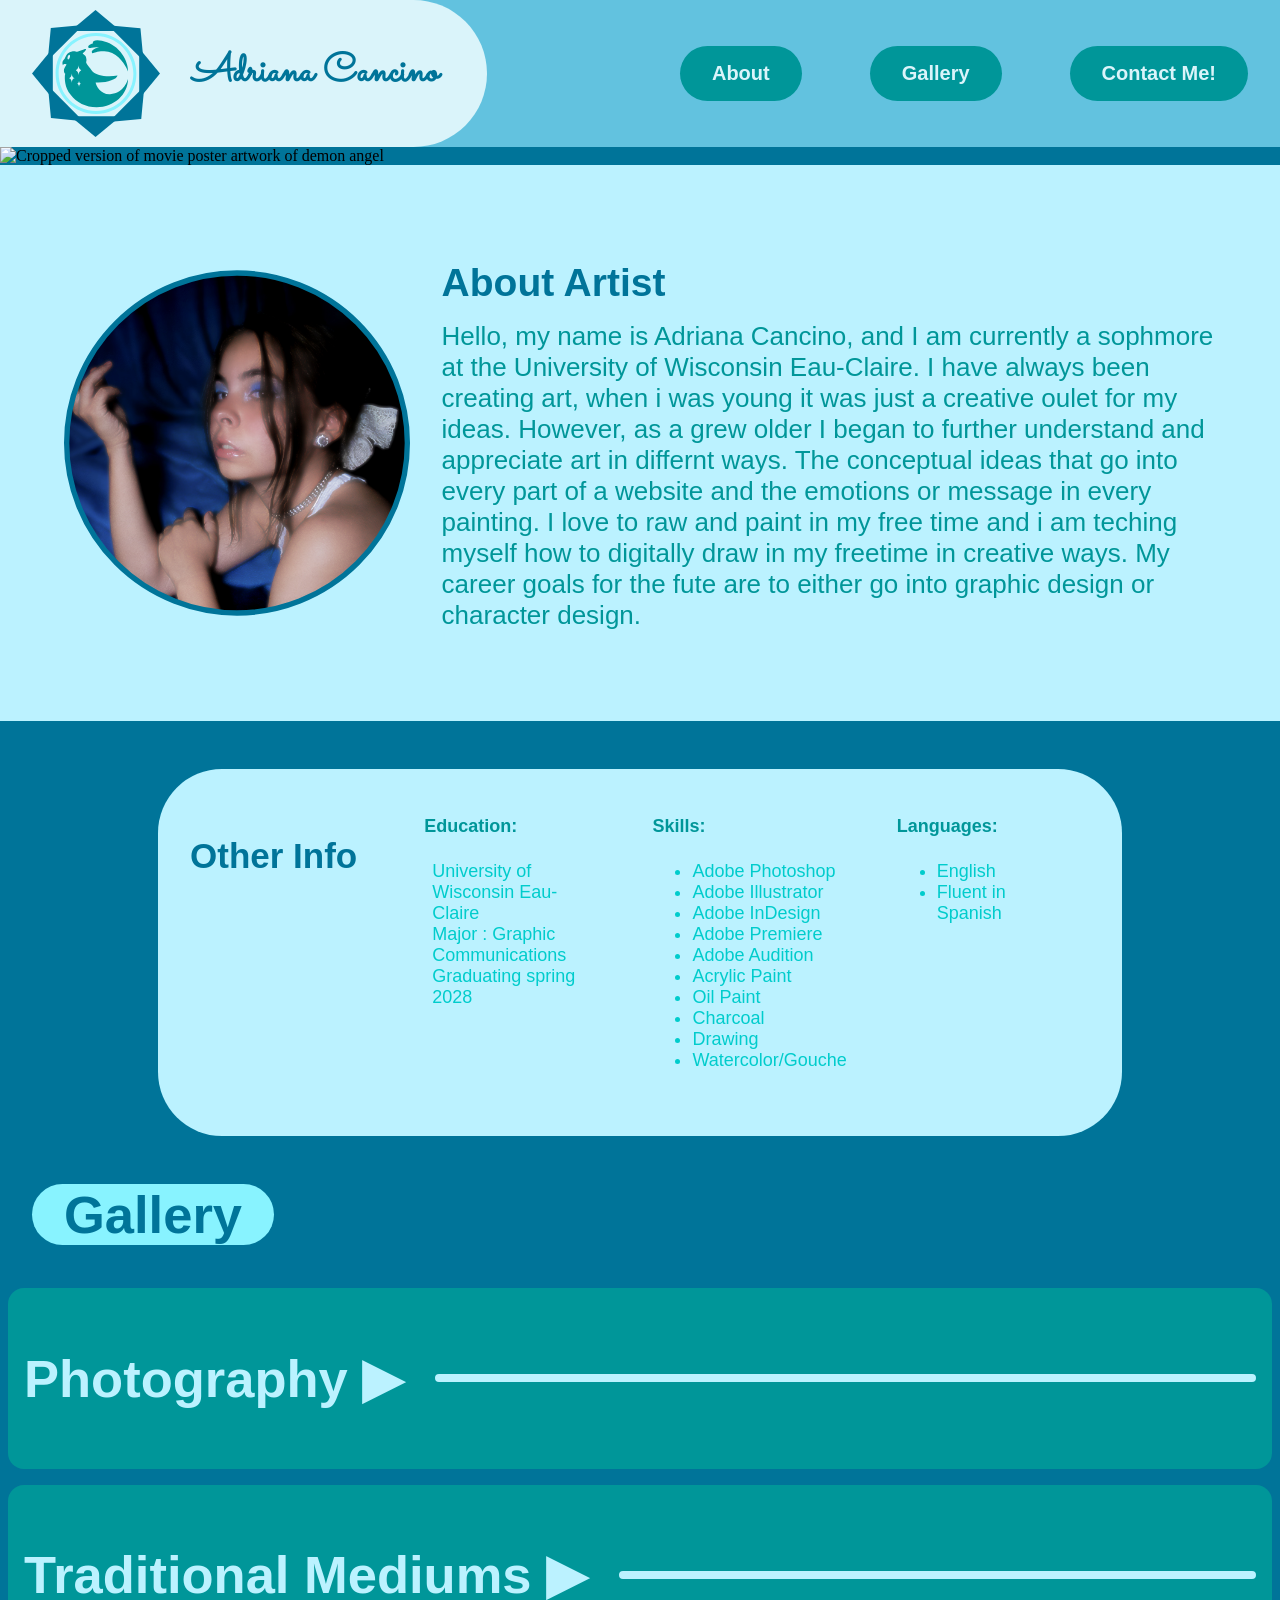
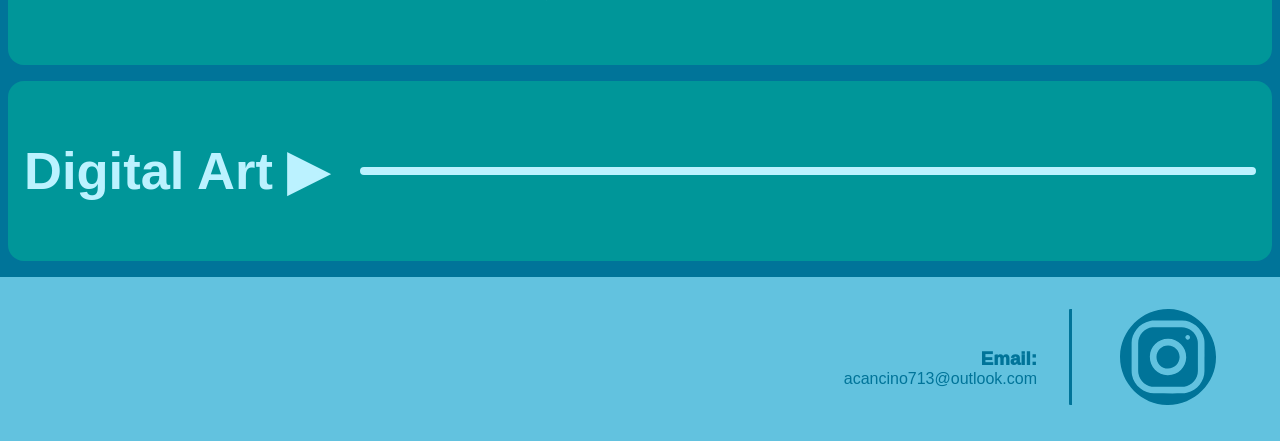
==== index.html @ 5047eadb "Portfolio comment" ====
<!DOCTYPE html>
<html lang="en">
<head>
    <meta charset="UTF-8">
    <meta name="viewport" content="width=device-width, initial-scale=1.0">
    <title>My Portfolio | Adriana Cancino</title>
    <link rel="stylesheet" href="styles.css">
    <link rel="stylesheet" href="https://use.typekit.net/uku6aar.css">
    <link rel="preconnect" href="https://fonts.googleapis.com">
    <link rel="preconnect" href="https://fonts.gstatic.com" crossorigin>
    <link href="https://fonts.googleapis.com/css2?family=Sacramento&display=swap" rel="stylesheet">
    <link href="https://fonts.googleapis.com/css2?family=Fascinate&display=swap" rel="stylesheet">
    <link href="https://fonts.cdnfonts.com/css/bauhaus-93" rel="stylesheet">
    <script src="scripts.js"></script>
    <link rel="icon" type="image/png" href="/favicon-96x96.png" sizes="96x96"><!--Add Images in each link href for the favicons. For example href="Images/favicon-96x96.png"-->
    <link rel="icon" type="image/svg+xml" href="/favicon.svg">
    <link rel="shortcut icon" href="/favicon.ico">
    <link rel="apple-touch-icon" sizes="180x180" href="/apple-touch-icon.png">
    <meta name="apple-mobile-web-app-title" content="AC |Portfolio">
    <link rel="manifest" href="/site.webmanifest">
</head>
<body>
   <header>
        <div class="title">
            <img src="Images/CancinoA_CS-318_Portfolio_logo.svg" alt="Logo of owl and sparkles">
            <h1>Adriana Cancino</h1>
        </div>
        <div class="hamburger" onclick="toggleNav()">
            <hr>
            <hr>
            <hr>
        </div>
        <nav class="toggle-nav">
            <a href="#about">About</a>
            <a href="#gallery">Gallery</a>
            <a href="#contact">Contact Me!</a>
        </nav>
   </header>
    <main>
        <img src="Images/Asset1.svg" alt="Cropped version of movie poster artwork of demon angel" class="angel">
        <section class="about" id="about">
            <img src="Images/Asset3.svg" alt="picture of adriana that has a blue border">
            <div class="text">
                <h2>About Artist</h2>
                <p>
                Hello, my name is Adriana Cancino, and I am currently a sophmore at the University of Wisconsin Eau-Claire. I have always been creating    
                art, when i was young it was just a creative oulet for my ideas. However, as a grew older I began to further understand and appreciate art 
                in differnt ways. The conceptual ideas that go into every part of a website and the emotions or message in every painting. I love to raw 
                and paint in my free time and i am teching myself how to digitally draw in my freetime in creative ways. My career goals for the fute are  
                to either go into graphic design or character design.
                </p>
            </div>
        </section>
        <section class="other-info">
            <h3>Other Info</h3>
            <div class="education">
                <h4>Education:</h4>
                <ul>
                    <li>University of Wisconsin Eau-Claire</li>
                    <li>Major : Graphic Communications</li>
                    <li>Graduating spring 2028</li>
                </ul>
            </div>
            <div class="skills">
                <h4>Skills:</h4>
                <ul>
                    <li>Adobe Photoshop</li>
                    <li>Adobe Illustrator</li>
                    <li>Adobe InDesign</li>
                    <li>Adobe Premiere</li>
                    <li>Adobe Audition</li>
                    <li>Acrylic Paint</li>
                    <li>Oil Paint</li>
                    <li>Charcoal</li>
                    <li>Drawing</li>
                    <li>Watercolor/Gouche</li>
                </ul>
            </div>
            <div class="languages">
                <h4>Languages:</h4>
                <ul>
                    <li>English</li>
                    <li>Fluent in Spanish</li>
                </ul>
            </div>
        </section>
        <section class="gallery" id="gallery">
            <h2>Gallery</h2>
        </section>
        <section class="photography">
            <div class="block">
                <h2>Photography <span>▶</span></h2>
                <div class="line"><hr></div>
            </div>
            <div class="images">
                <img src="Images/Photography/20230324_141450.jpg" alt="View from plane window of costarican shore">
                <img src="Images/Photography/20230327_062617.jpg" alt="very healthy lawn with rock trail and baby tree in tire in the frontyard of 
                costarican house">
                <img src="Images/Photography/20230328_143814.jpg" alt="cove with a bunch of green foliage growing on rocks">
                <img src="Images/Photography/20230329_190814.jpg" alt="Close up photo of pizza">
                <img src="Images/Photography/20230330_173810(0).jpg" alt="beach and a bunch of palm trees lined up">
                <img src="Images/Photography/20230330_174557.jpg" alt="sunset thats pink of the beach and some vendors around it">
                <img src="Images/Photography/20230330_191444.jpg" alt="crunchy calamari with lime and spicy seafood sauce">
                <img src="Images/Photography/20230331_103025.jpg" alt="shells on sand">
                <img src="Images/Photography/20230331_174518.jpg" alt="sunset over the rainforest horizon line">
                <img src="Images/Photography/20240120_100001.jpg" alt="another picture from airplane of ocean with a rainbow reflection">
                <img src="Images/Photography/20240315_113537(1).jpg" alt="image of a classical era room with large chandelier and red color grading">
                <img src="Images/Photography/20241227_120119.jpg" alt="Arches of a gothic style church and stianglass windows">
                <img src="Images/Photography/20250213_144303.jpg" alt="pave path on a hill with sno and sun beaming down">
                <img src="Images/Photography/20251220_211039.jpg" alt="molding on the celing on a church with blue and pink lighting">
                <img src="Images/Photography/20251220_210853.jpg" alt="the altar of the basilica with ciborioum ands blue and pink lighting">
                <img src="Images/Photography/IMG-20241226-WA0002(1).jpg" alt="beach shorline with palm tres along the coastline">
                <img src="Images/Photography/IMG_20250204_100802.jpg" alt="cutout of heart surounding a piano">
                <img src="Images/Photography/Snapchat-145222658.jpg" alt="fireworks">
                <img src="Images/Photography/20240120_100125.jpg" alt="disney world castle with blue and pink lighting in dark">
            </div>
        </section>
        <section class="traditional">
            <div class="block">
                <h2>Traditional Mediums <span>▶</span></h2>
                <div class="line"><hr></div>
            </div>
            <div class="images">
                <img src="Images/Traditional/20230821_152636.jpg" alt="watercolor painting of genshin impact characters albedo and sucrose in a room 
                together">
                <img src="Images/Traditional/20231108_100258.jpg" alt="helmet shaped crown of cds">
                <img src="Images/Traditional/20240120_132726.jpg" alt="alcoholic marker drawing ofcolorful forced perspective city scape with 2 friends in 
                forground holding hands">
                <img src="Images/Traditional/20240122_020031.jpg" alt="a painting of a child in the middle of a snowscape looking through and ice-hole 
                into a fantasy alternate reality that is pink">
                <img src="Images/Traditional/20240213_100351.jpg" alt="watercolor and gouche painting of a girl and a beta fish in galaxy water">
                <img src="Images/Traditional/20240507_094717.jpg" alt="painting of girl in a hot-air ballon looking over a fantasy forest and magical 
                river with purple mountains in background">
                <img src="Images/Traditional/20240508_100839.jpg" alt="Painting of woman in neon blue and pink lighting">
                <img src="Images/Traditional/20240508_102917.jpg" alt="watercolor painting of yujin from le sserafim">
                <img src="Images/Traditional/20240508_101902.jpg" alt="charcoal draing of point shoes">
                <img src="Images/Traditional/20240519_095734.jpg " alt="color pencil draing of girl dancing with mugical fish and bunny with bubbles and 
                star everywhere">
                <img src="Images/Traditional/20241016_133212.jpg " alt="contour drawing of leaves">
                <img src="Images/Traditional/20241023_200325.jpg " alt="charcoal draing of apple in cloth">
                <img src="Images/Traditional/20241204_115908.jpg " alt="Ink draing of still life">
                <img src="Images/Traditional/20241211_145905.jpg " alt="charcoal drawing of folded paper">
                <img src="Images/Traditional/20241211_150137.jpg " alt="Ink drawing of bone and branch">
                <img src="Images/Traditional/20241211_150317.jpg " alt="half shaded bone charcoal drawing">
                <img src="Images/Traditional/20241211_150351.jpg " alt="Ink drawing of computer mouse of cup with frog">
                <img src="Images/Traditional/20241211_150540.jpg " alt="Ink painting of apple on cloth covered box">
                <img src="Images/Traditional/20241218_094328.jpg " alt="Charcoal drawing of nutcracker with ink washed petals over lapping and ink draing 
                within">
                <img src="Images/Traditional/20250220_182425.jpg " alt="">
                <img src="Images/Traditional/20250220_182514.jpg " alt="3d model of 3-story building">
                <img src="Images/Traditional/20250313_125123.jpg " alt="ink pressed pattern stamp of flower kitties">
                <img src="Images/Traditional/20250401_165314.jpg " alt="a wooden mini-fig shelf">
                <img src="Images/Traditional/20250411_183718.jpg " alt="painting of two sides of different ladies with foliage in background">
                <img src="Images/Traditional/20250424_104701.jpg " alt="Shadow box 3d art of knight on battefiled of fallen allies">
                <img src="Images/Traditional/20250429_162530.jpg " alt="3d wood and fabric piece inspired by microoraganism">
                <img src="Images/Traditional/20250513_112856.jpg " alt="watercolor painting of girl sitting on grass blowing bubbles of chilhood 
                memories">
                <img src="Images/Traditional/20260125_153510.jpg " alt="painting on mailbox that overloks a lake from a porch with dog on it knocking over 
                a coffee mug on table">
                <img src="Images/Traditional/20260225_182454.jpg " alt="shades of black and white still life painting">
                <img src="Images/Traditional/20260303_162253.jpg " alt="painting of blue and orange still life">
                <img src="Images/Traditional/20260311_230633.jpg " alt="yellow and purple painting of still life">
                <img src="Images/Traditional/20260430_045938.jpg" alt="oil painting of image of sunset beach with palm trees lined up on beach">
            </div>
        </section>
        <section class="digital">
            <div class="block">
                <h2>Digital Art <span>▶</span></h2>
                <div class="line"><hr></div>
            </div>
            <div class="images">
                <img src="Images/Digital/Adriana_Cancino-MicroAssignment2(1).png" alt="vector self porttrait made of tiny triangle">
                <img src="Images/Digital/Cancino_Adriana_Cereal_HighRes.jpg" alt="absurd cereal box design">
                <img src="Images/Digital/Lanscapeproject-Adriana.jpg" alt="self portrait photo surounded by a ilver molded frame and flowerscape">
                <img src="Images/Digital/Movie_Poster_Background_FINAL_20250120145402.jpg" alt="demon angel movie poster with lily main character in middle">
                <img src="Images/Digital/Untitled18(1).jpg" alt="girl posing for photo with game on in background">
                <img src="Images/Digital/Untitled22_20260328142409.jpg" alt="Character sheet one with 3 chracters named simon, jack, Nori">
                <img src="Images/Digital/Untitled23_20260329184636.jpg" alt="Character sheet one with 3 chracters named jayce, louis">
                <img src="Images/Digital/Untitled23_20260427153520.jpg" alt="girl with blond hair and tanned sking with teal sweater and jeans.">
            </div>
        </section>
    </main>
   <footer class="contact" id="contact">
        <div class="email"><h3>Email:</h3><a href="mailto:acancino713@outlook.com">acancino713@outlook.com</a></div>
        <a href="https://www.instagram.com/crazy_artist713/"><img src="Images/Insta_Logo_Blue.svg" alt="Instagram"></a>
   </footer> 
</body>
</html>
---- styles.css ----
body{
    background-color: #007499;
    margin: 0;
}
main{
    padding-top: 9.2rem;
}
img{
    max-width: 100%;
}
header{
    background-color: #62c2df;
    display: flex;
    justify-content: space-between;
    position: fixed;
    width: 100%;
}
.title{
    background-color: #daf4fa;
    display: inline-flex;
    align-items: center;
    padding: .5rem 3rem .5rem 2rem ;
    border-top-right-radius: 10rem;
    border-bottom-right-radius: 10rem;
}
.title img{
    width: 8rem;
}
.title h1{
    font-family: "Sacramento", cursive;
    font-weight: 600;
    font-style: normal;
    font-size: 40px;
    margin-left: 2rem;
    color: #007499;
}
.hamburger{
    width: 60px;
    padding: 1rem;
}
.hamburger hr{
    margin: .74rem 0;
    border: 4px solid #007499;
    border-radius: 1rem;
}
nav{
    background-color: #bbf2ff;
    position: fixed;
    width: 50%;
    top: 0;
    align-content: flex-end;
    border-bottom-left-radius: 3rem;
}
nav a{
    display: block;
    background-color: #009699;
    color: #daf4fa;
    text-align: center;
    text-decoration: none;
    padding: 1.5rem 0;
    border-radius: 2rem;
    margin: 1rem auto;
    margin: 2rem;
    font-family: "bahnschrift", sans-serif;
    font-weight: 600;
    font-style: normal;
    font-size: 20px;
}
nav a:hover{
    background-color: #00cccc;
}
nav{
    right: 100%;
}
header{
    display: flex;
    justify-content: space-between;
    align-items: center;
}
header nav.show{
    right: 0;
}
header nav{
    transition-property: right;
    transition-duration: .5s;
    transition-timing-function: ease-in-out;
    top: 9.2rem;
}
.angel{
    margin-bottom: -.5rem;
}
.about{
    background-color: #bbf2ff;
    margin-top: 0;
    padding: 4rem;
}
.about img{
    width: 70%;
    display: block;
    margin-left: auto;
    margin-right: auto;
}
.about h2{
    font-family: 'Bauhaus 93', sans-serif;
    color: #007499;
    font-size: 35px;
    margin-bottom: 1rem;
}
.about p{
    font-family: "bahnschrift", sans-serif;
    font-weight: 500;
    font-style: normal;
    color: #009699;
    font-size: 18px;
    margin-top: 0;
}
.other-info{
    background-color: #bbf2ff;
    margin: 3rem;
    border-radius: 4rem;
    padding: 2rem;
    flex-wrap: wrap;
    display: inline-flex;
}
.other-info h3{
    font-family: 'Bauhaus 93', sans-serif;
    color: #007499;
    font-size: 35px;
    margin-bottom: 1rem;
}
.other-info ul{
    font-family: "bahnschrift", sans-serif;
    font-weight: 500;
    font-style: normal;
    color: #00cccc;
    font-size: 18px;
    margin-top: 0;
}
.other-info h4{
    font-family: "bahnschrift", sans-serif;
    font-weight: 900;
    font-style: normal;
    color: #009699;
    font-size: 18px;
    margin-top: 0;
}
.education ul{
    list-style: none;
}
.skills, .languages{
    display: inline-block;
    justify-content: space-between;
    margin: 0 auto;
}
.gallery{
    background-color: #88f3ff;
    display: block;
    margin: 2rem;
    border-radius: 2.5rem;
    width: fit-content;
    padding: 0 2rem;
    font-family: 'Bauhaus 93', sans-serif;
    color: #007499;
    font-size: 35px;
    margin-bottom: 1rem;
}
.line{
    flex-grow: 1;
}
.line hr{
    border: 4px solid #bbf2ff;
    border-radius: 1rem;
    width: auto;
    margin-left: 2rem;
}
.block{
    background-color: #009699;
    font-family: 'Bauhaus 93', sans-serif;
    color: #bbf2ff;
    font-size: 35px;
    display: flex;
    flex-wrap: wrap;
    align-items: center;
    padding: 1rem;
    margin: 1rem .5rem;
    border-radius: 1rem;
}
.images{
    background-color: #00b4b1;
    display: flex;
    flex-flow: row wrap;
    justify-content: center;
    padding: 1rem 0;
    margin: 1rem .5rem;
}
.images img{
    height: 16rem;
    margin: .2rem;
}
footer{
    background-color: #62c2df;
    display: flex;
    align-items: center;
    padding: 2rem;
    text-align: right;
    justify-content: flex-end;
}
footer h3{
    font-family: "bahnschrift", sans-serif;
    font-weight: 1000;
    font-style: normal;
    color: #007499;
    margin-bottom: 0; 
}
footer a{
    font-family: "bahnschrift", sans-serif;
    font-weight: 400;
    font-style: normal;
    color: #007499;
    text-decoration: none;
    margin-top: 0;
}
.email a:hover{
    text-decoration: underline;
}
footer a, h3{
    padding-right: 2rem;
}
footer img{
    width: 6rem;
    border-left: 3px solid #007499;
    padding-left: 3rem;
    border-radius: 1px;
}
.images {
    display: none;
}
.images.show {
    display: flex !important;
}
section span {
    display: inline-block;
    transition: transform 0.3s ease;
}
span.rotate {
    transform: rotate(90deg);
}
@media (min-width: 685px){
    .other-info{
        display: flex;
        flex-wrap: wrap;
        align-items: flex-start;
        gap: 1rem;
    }
    .education{
        width: 100%;
        margin-bottom: 0;
    }
    .skills,.languages{
        flex: 1;
        display: block;
        margin: 0;
    }
}
@media (min-width: 768px){
    .other-info{
        display: flex;
        max-width: 900px;
    }
}
@media (min-width: 1000px){
    .about{
    display: flex;
} 
.about p{
    font-size: 26px;
}
.about h2{
    font-size: 39px;
}
.about img{
    width: 30%;
    padding-right: 2rem;
}
.other-info{
    display: flex;
    gap: 20px;           
    align-items: flex-start;
    margin: 3rem auto;
}
.skills, .education,.languages{
    flex: 1;             
    padding: 15px;
}
.education ul{
    padding-left: .5rem;
}
}
@media (min-width: 1116px){
    .hamburger{
        display: none;
    }
    header{
        position: static;
    }
    header nav{
        position: static;
        background-color: unset;
        width: unset;
    }
    header nav a{
        border: none;
        padding: 1rem 2rem;
        display: inline-block;
    }
    main{
    padding-top: 0;
    }
}
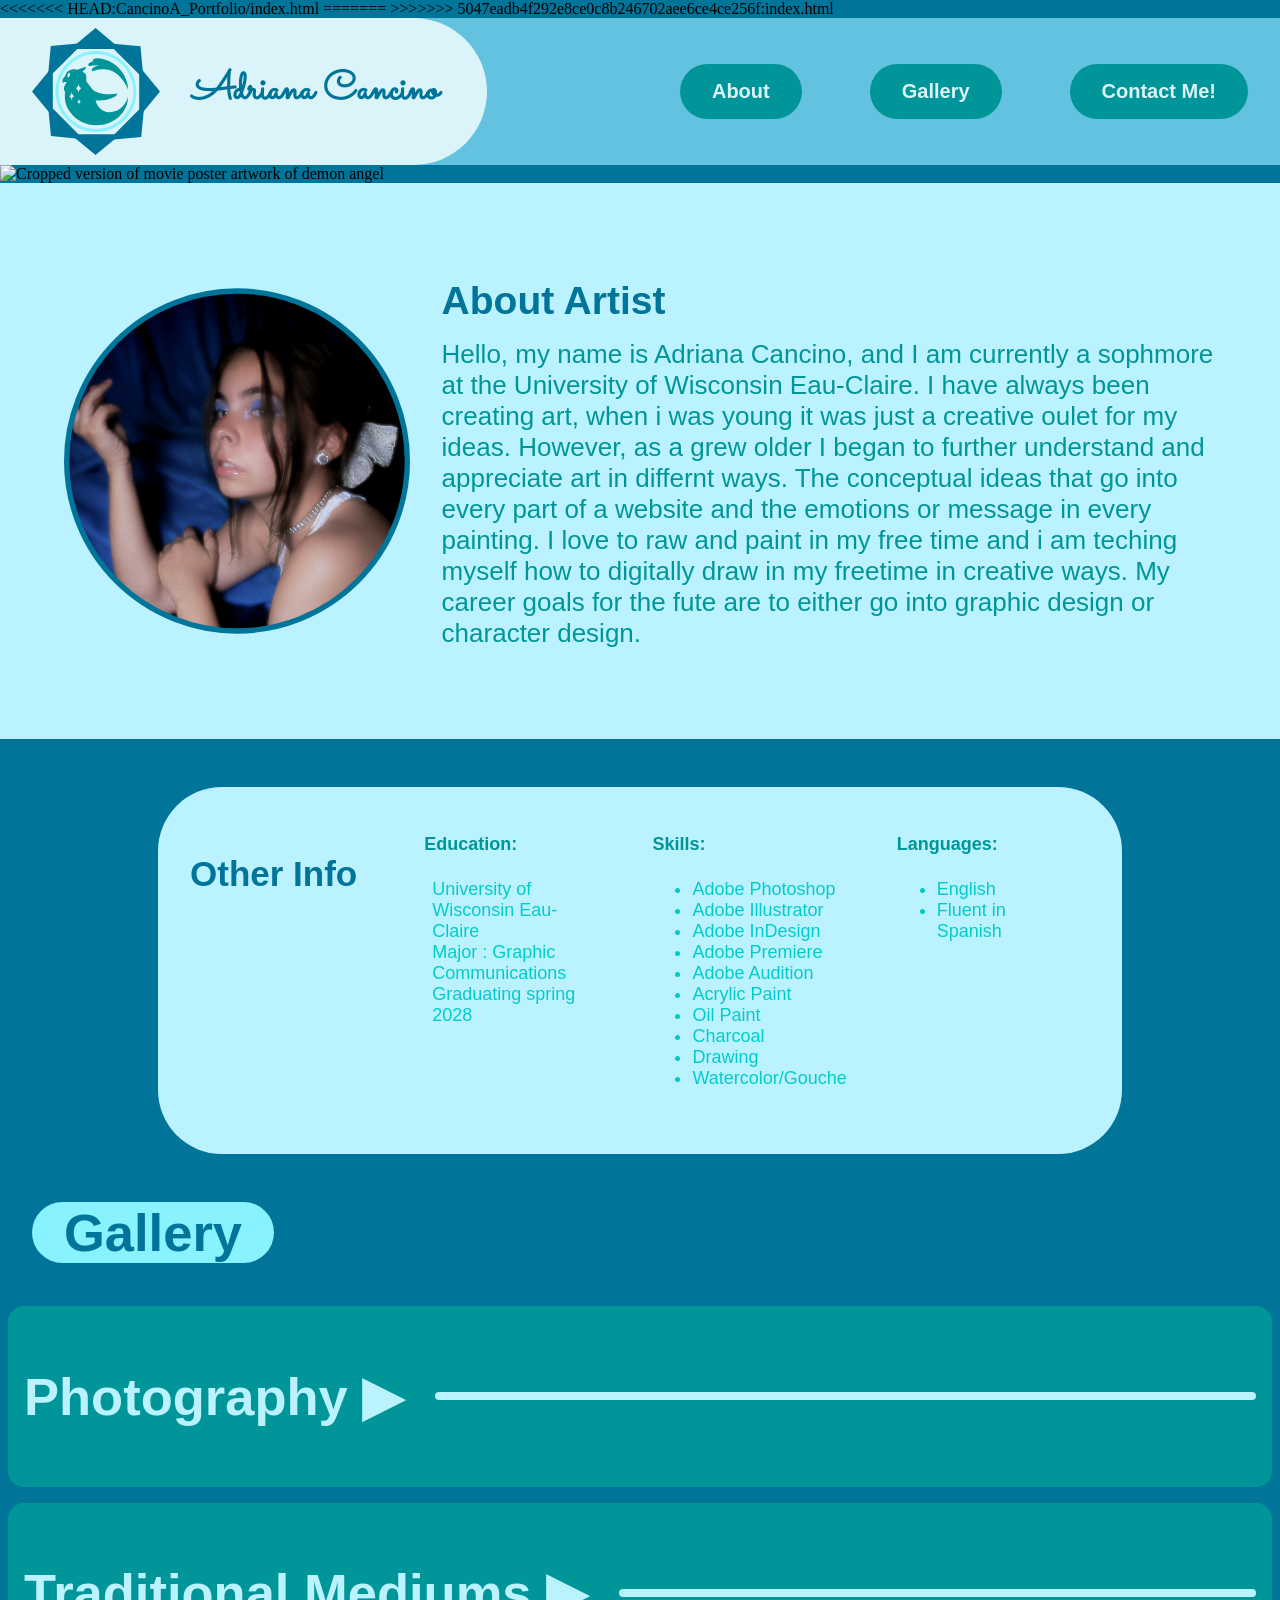
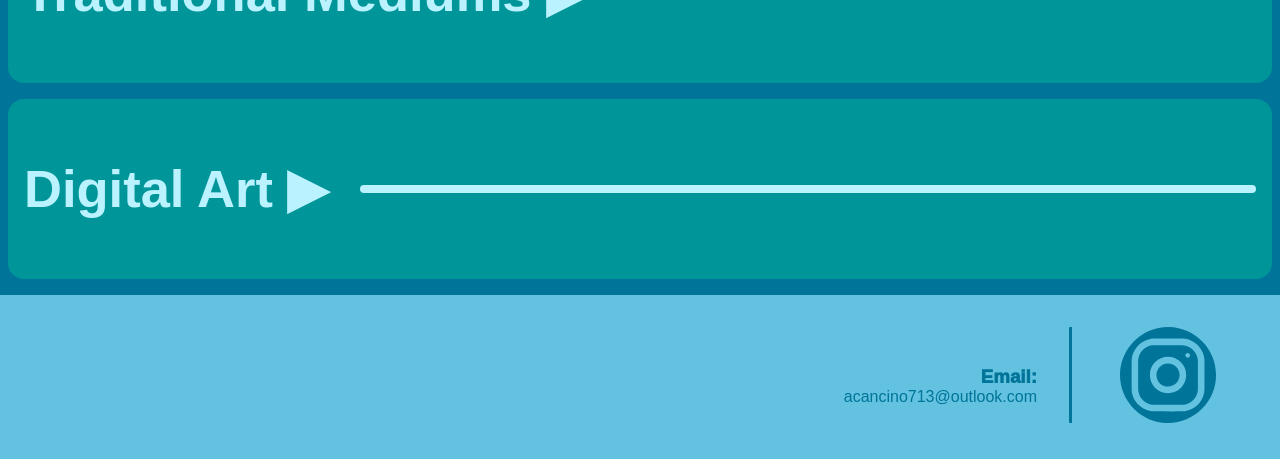
==== commit fc593996: "It was fixed?" ====
--- a/index.html
+++ b/index.html
@@ -12,12 +12,19 @@
     <link href="https://fonts.googleapis.com/css2?family=Fascinate&display=swap" rel="stylesheet">
     <link href="https://fonts.cdnfonts.com/css/bauhaus-93" rel="stylesheet">
     <script src="scripts.js"></script>
+<<<<<<< HEAD:CancinoA_Portfolio/index.html
+    <link rel="icon" type="image/png" href="Images/favicon-96x96.png" sizes="96x96">
+    <link rel="icon" type="image/svg+xml" href="Images/favicon.svg">
+    <link rel="shortcut icon" href="Images/favicon.ico">
+    <link rel="apple-touch-icon" sizes="180x180" href="Images/apple-touch-icon.png">
+=======
     <link rel="icon" type="image/png" href="/favicon-96x96.png" sizes="96x96"><!--Add Images in each link href for the favicons. For example href="Images/favicon-96x96.png"-->
     <link rel="icon" type="image/svg+xml" href="/favicon.svg">
     <link rel="shortcut icon" href="/favicon.ico">
     <link rel="apple-touch-icon" sizes="180x180" href="/apple-touch-icon.png">
+>>>>>>> 5047eadb4f292e8ce0c8b246702aee6ce4ce256f:index.html
     <meta name="apple-mobile-web-app-title" content="AC |Portfolio">
-    <link rel="manifest" href="/site.webmanifest">
+    <link rel="manifest" href="Images/site.webmanifest">
 </head>
 <body>
    <header>
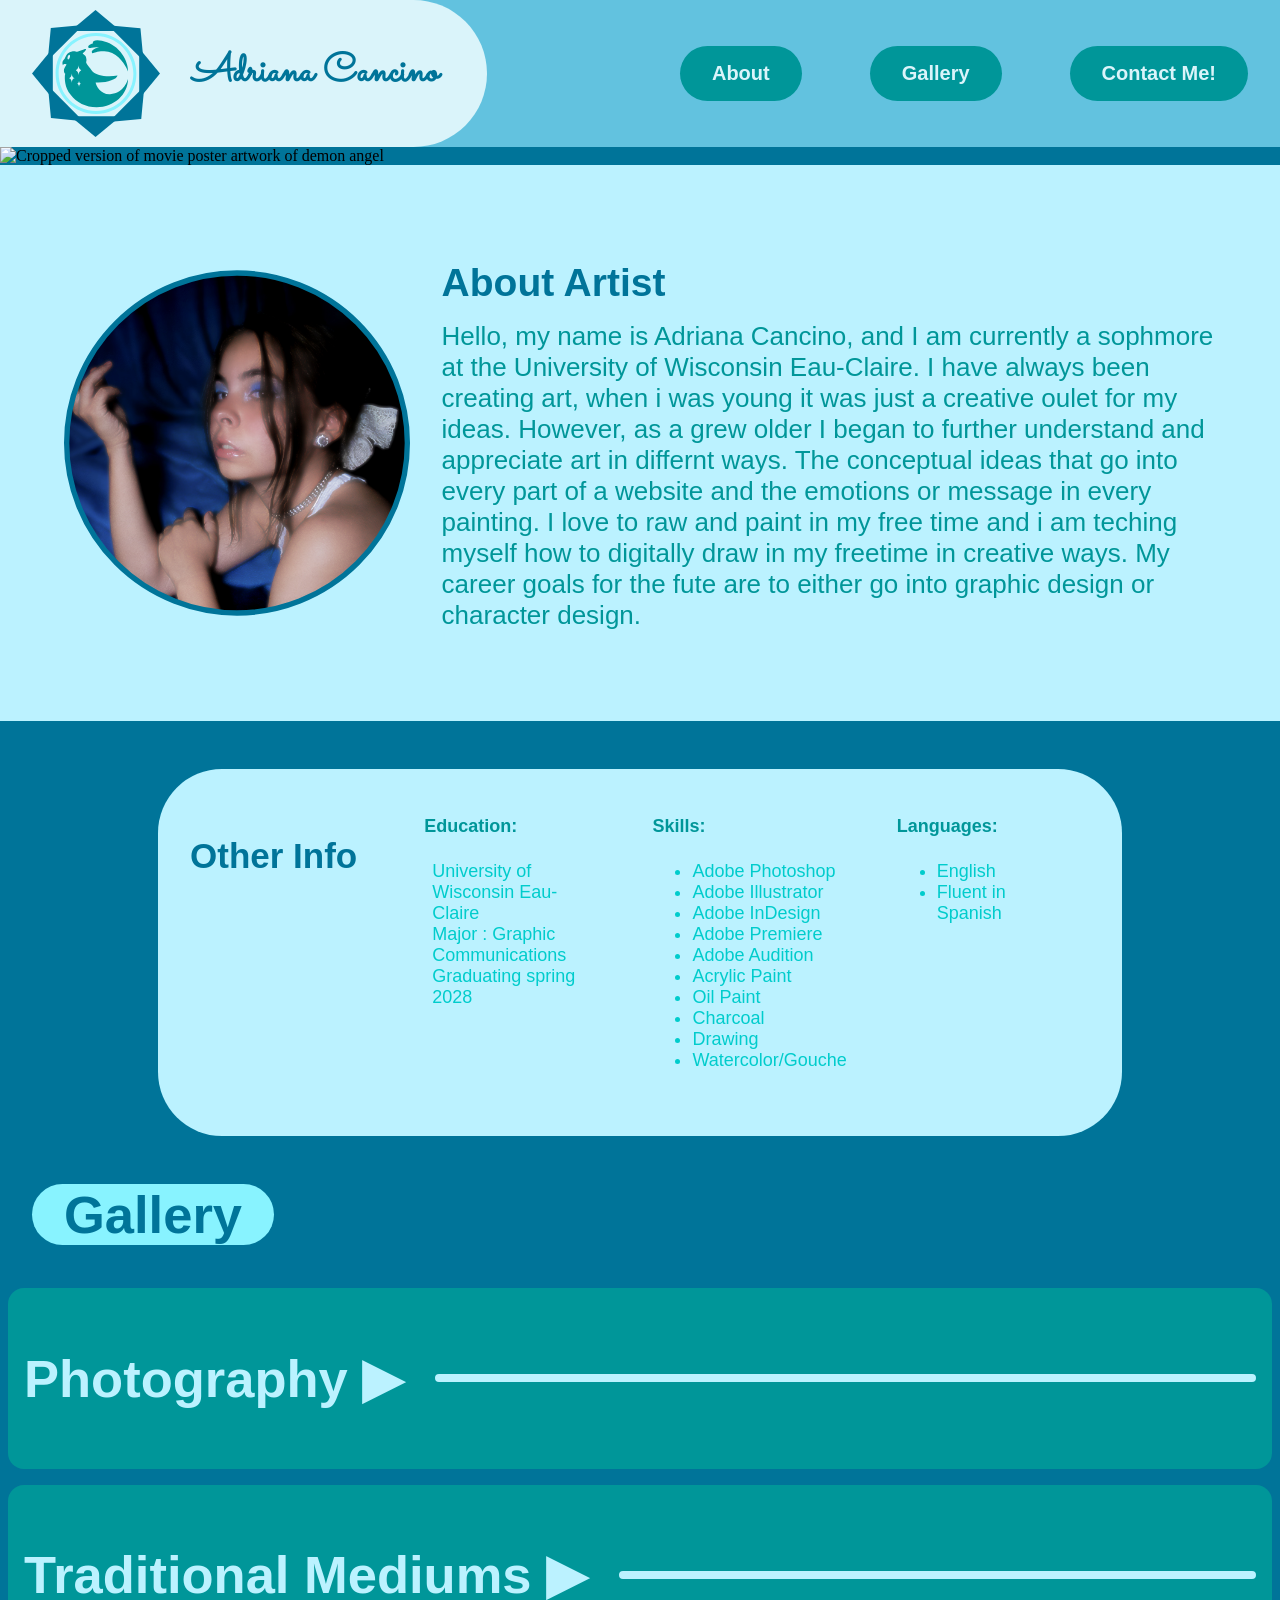
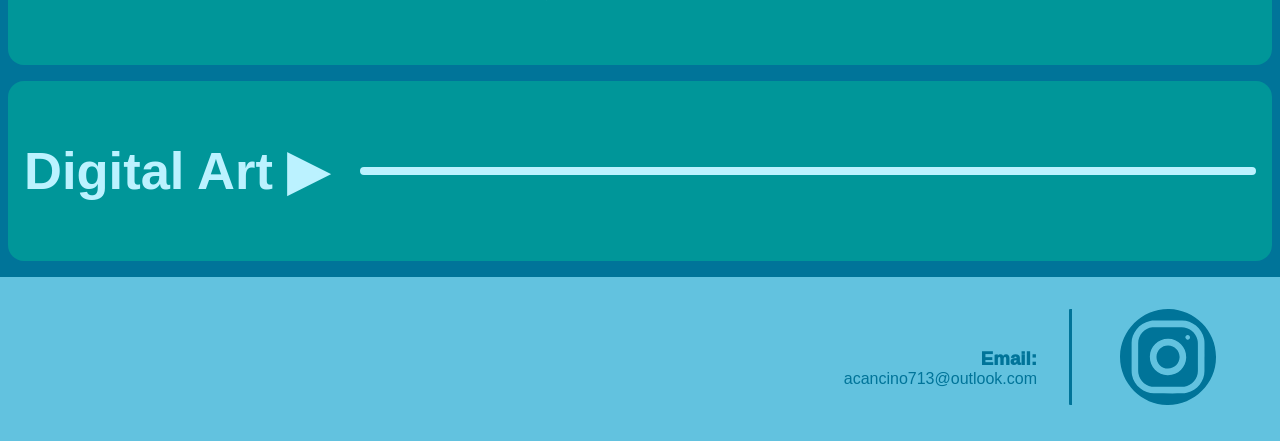
==== commit 92c468eb: "It was fixed?" ====
--- a/index.html
+++ b/index.html
@@ -12,17 +12,10 @@
     <link href="https://fonts.googleapis.com/css2?family=Fascinate&display=swap" rel="stylesheet">
     <link href="https://fonts.cdnfonts.com/css/bauhaus-93" rel="stylesheet">
     <script src="scripts.js"></script>
-<<<<<<< HEAD:CancinoA_Portfolio/index.html
     <link rel="icon" type="image/png" href="Images/favicon-96x96.png" sizes="96x96">
     <link rel="icon" type="image/svg+xml" href="Images/favicon.svg">
     <link rel="shortcut icon" href="Images/favicon.ico">
     <link rel="apple-touch-icon" sizes="180x180" href="Images/apple-touch-icon.png">
-=======
-    <link rel="icon" type="image/png" href="/favicon-96x96.png" sizes="96x96"><!--Add Images in each link href for the favicons. For example href="Images/favicon-96x96.png"-->
-    <link rel="icon" type="image/svg+xml" href="/favicon.svg">
-    <link rel="shortcut icon" href="/favicon.ico">
-    <link rel="apple-touch-icon" sizes="180x180" href="/apple-touch-icon.png">
->>>>>>> 5047eadb4f292e8ce0c8b246702aee6ce4ce256f:index.html
     <meta name="apple-mobile-web-app-title" content="AC |Portfolio">
     <link rel="manifest" href="Images/site.webmanifest">
 </head>
